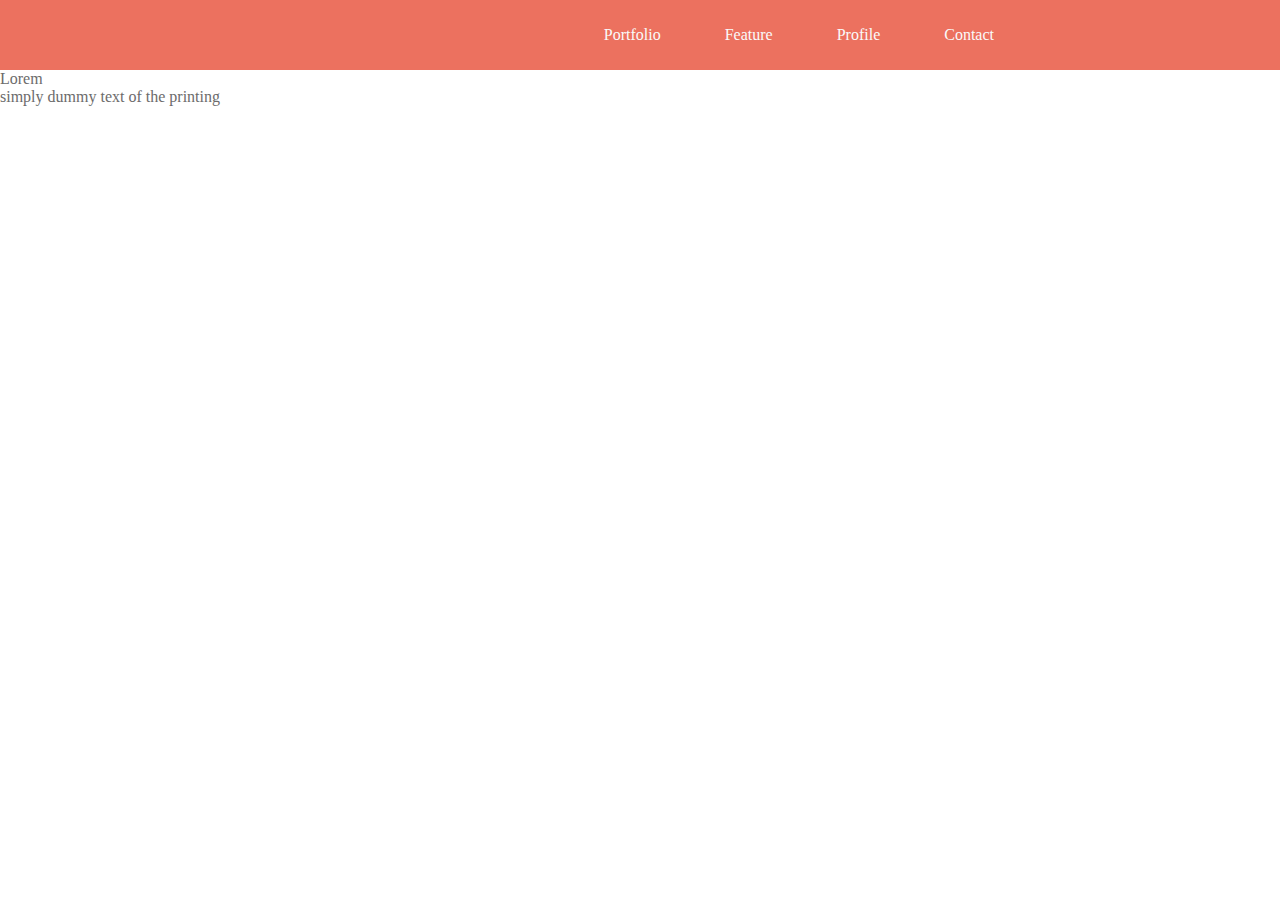
==== caravan/1-10/index.html @ 633da9b0 "[start] 1-10" ====
<!DOCTYPE html>
<html lang="ja">
<head>
	<meta charset="utf-8">
	<link rel="stylesheet" href="style.css">
	<title>10章</title>
</head>
<body>
	<header>
		<nav class="navigation">
			<ul class="navi-list">
				<li class="list-item">Portfolio</li>
				<li class="list-item">Feature</li>
				<li class="list-item">Profile</li>
				<li class="list-item">Contact</li>
			</ul>
		</nav>

	<div class="main-visual">
		<div class="main-visual-content">
			<p class="main-visual-title">Lorem</p>
			<p class="main-visual-text">simply dummy text of the printing</p>
		</div>
	</div>
	</header>

</body>
</html>
---- caravan/1-10/style.css ----
* {
	margin: 0;
	padding: 0;
	box-sizing: border-box;
	color: #6c6b6b;
}

header {
	width: 100%;
	height: 70px;
	background-color: #EC715F;
}

.navigation {
	width: 1024px;
}

.navi-list {
	text-align: right;
}

.list-item-img {
position; relative;
}

.list-item {
	display: inline-block;
	font-size: 16px;
	color: #FAFAFA;
	margin: auto 30px;
	line-height: 70px;
}
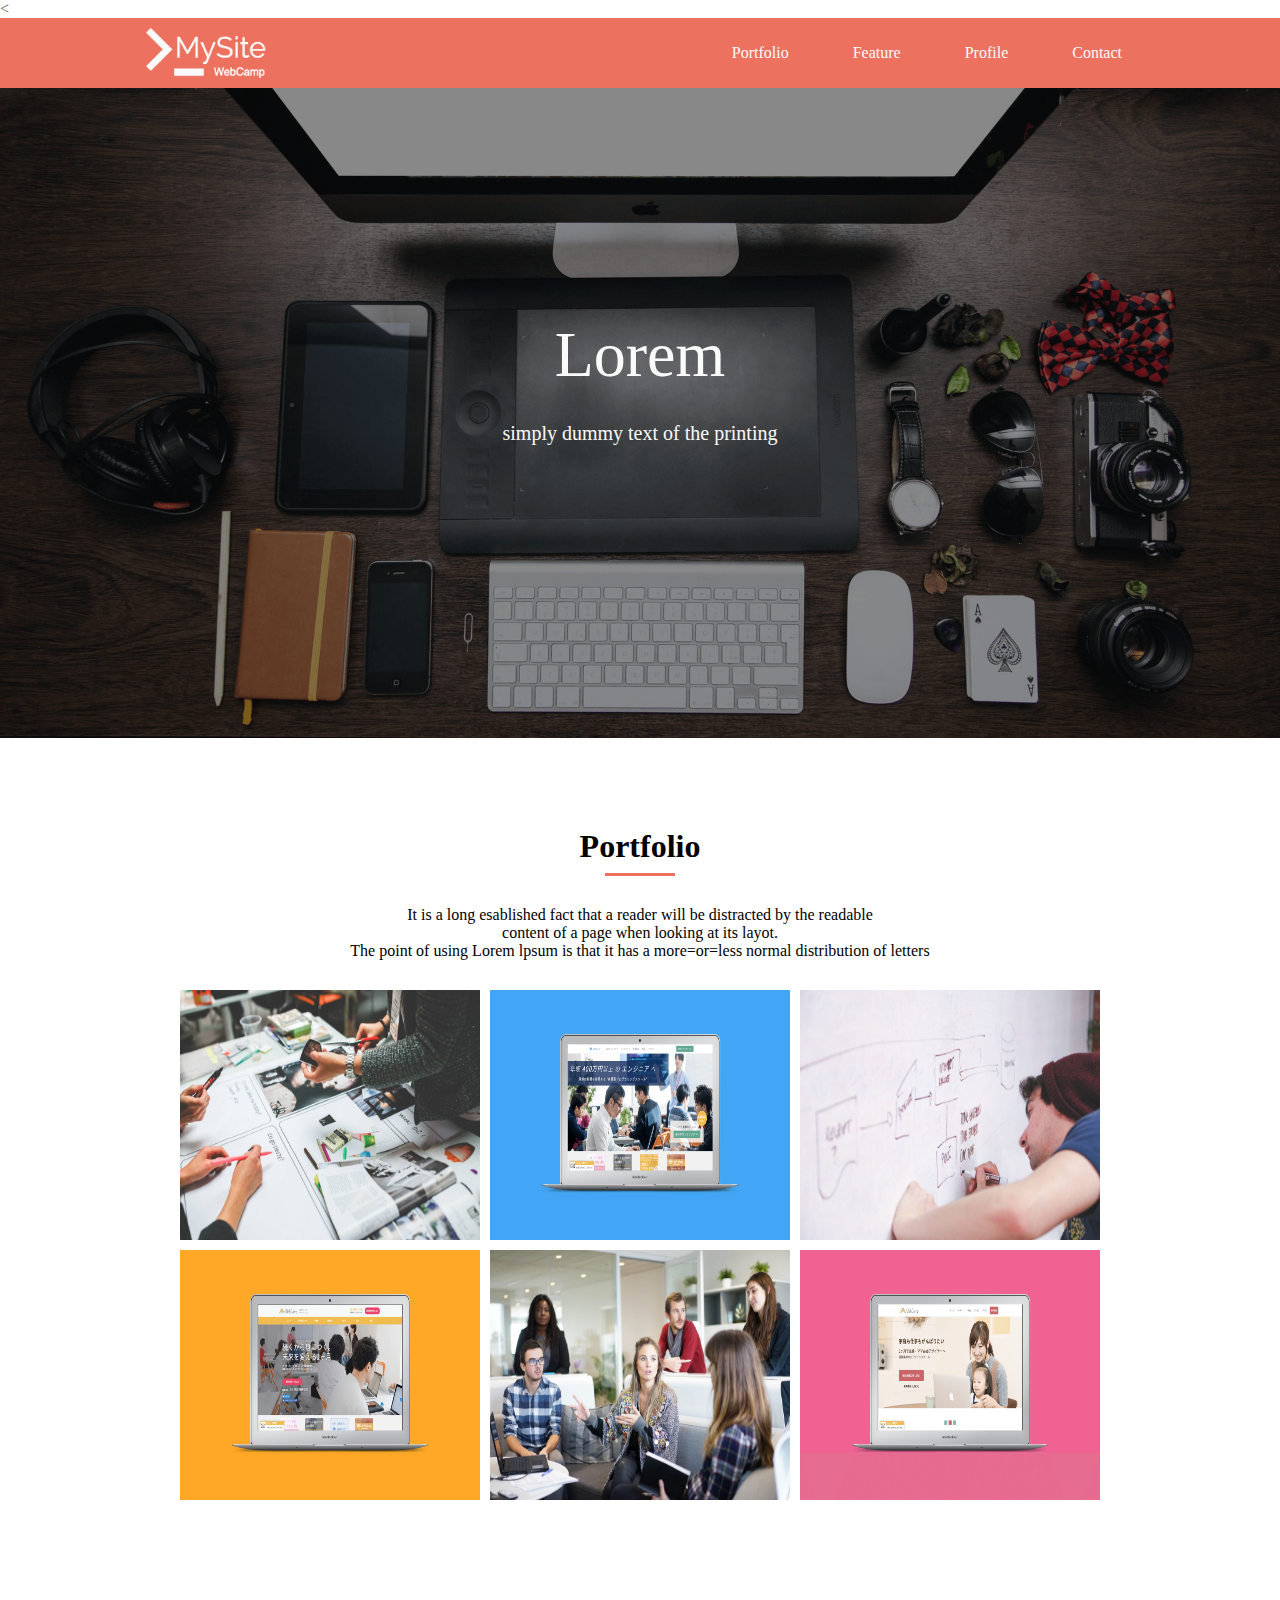
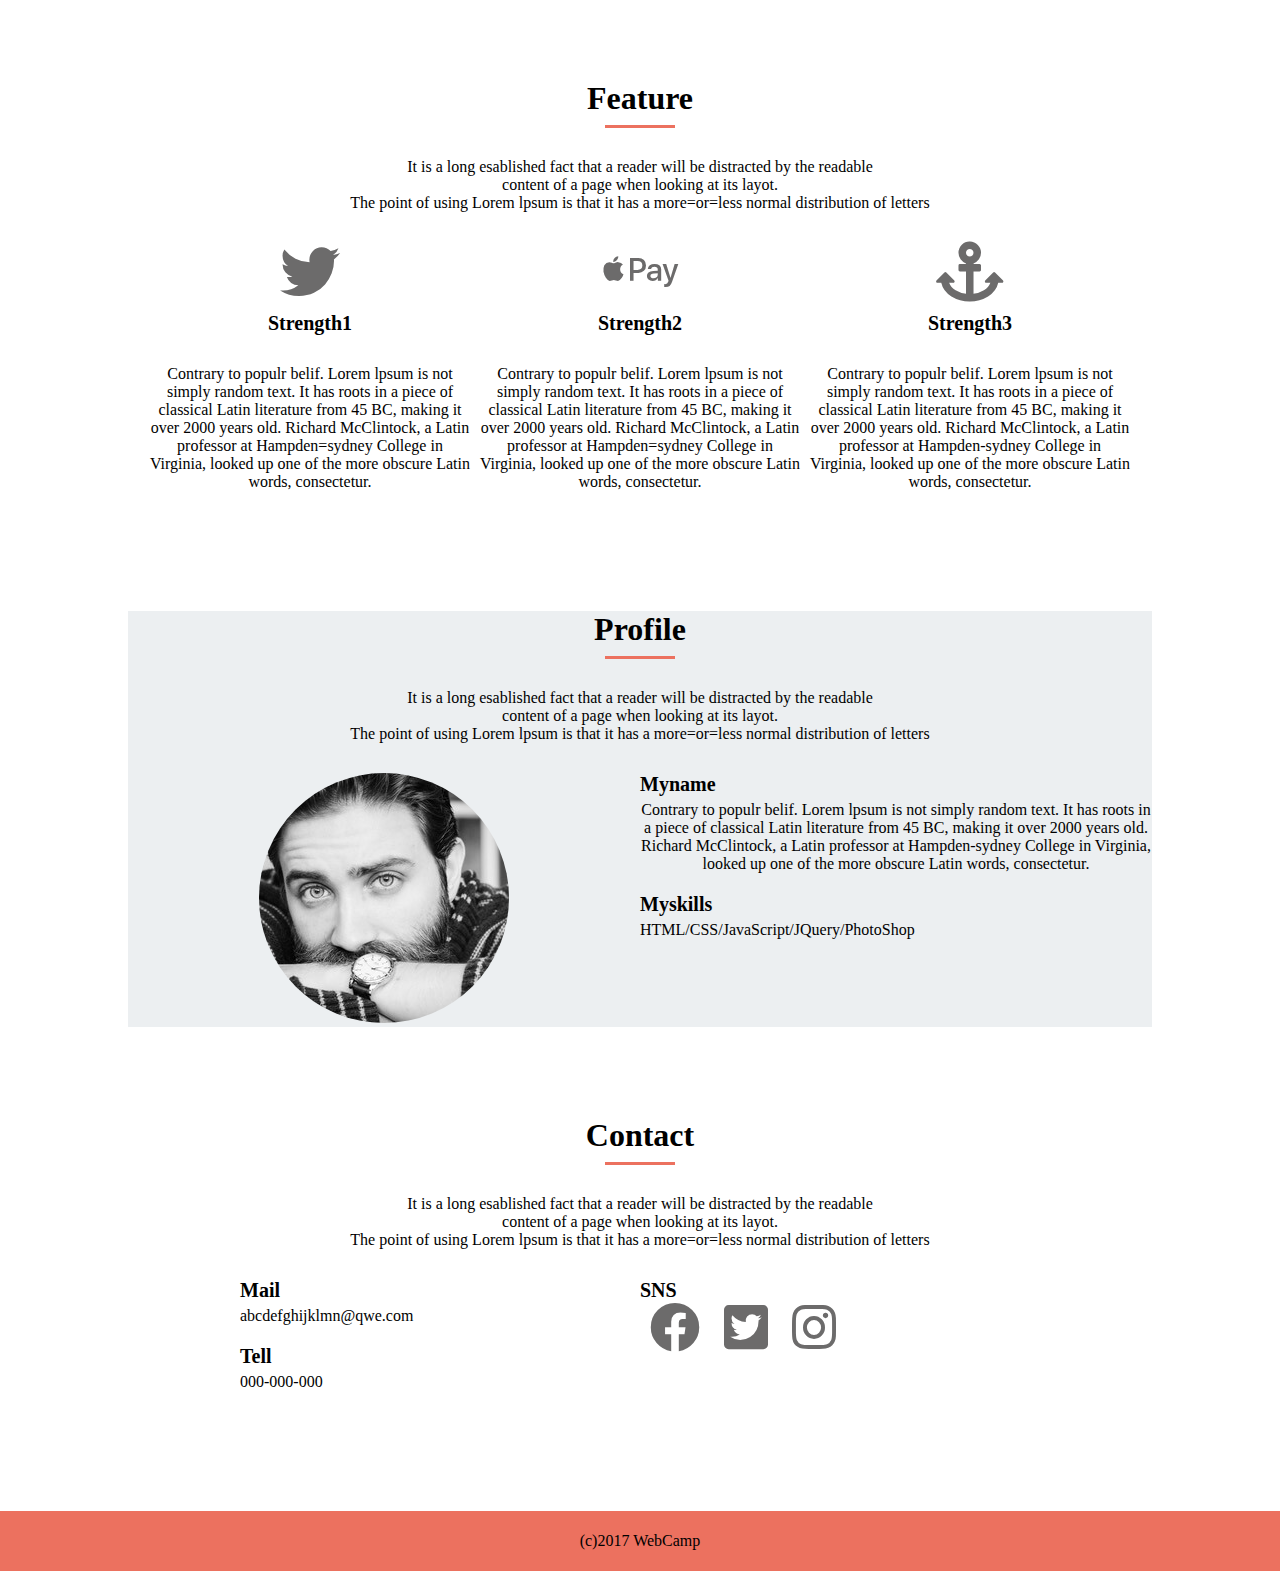
==== commit 4289cc80: "[finfish] 1-10" ====
--- a/caravan/1-10/index.html
+++ b/caravan/1-10/index.html
@@ -2,19 +2,30 @@
 <html lang="ja">
 <head>
 	<meta charset="utf-8">
+	<<meta name="viewport" content="width=device-width, initial-scale=1.0">
+	<link rel="stylesheet" href="https://use.fontawesome.com/releases/v5.0.13/css/all.css">
 	<link rel="stylesheet" href="style.css">
 	<title>10章</title>
 </head>
 <body>
 	<header>
 		<nav class="navigation">
+				<img src="img/logo.png">
+
 			<ul class="navi-list">
 				<li class="list-item">Portfolio</li>
 				<li class="list-item">Feature</li>
 				<li class="list-item">Profile</li>
 				<li class="list-item">Contact</li>
 			</ul>
+
+			<div class="hum">
+				<div class="hum-item"></div>
+				<div class="hum-item"></div>
+				<div class="hum-item"></div>
+			</div>
 		</nav>
+	</header>
 
 	<div class="main-visual">
 		<div class="main-visual-content">
@@ -22,7 +33,99 @@
 			<p class="main-visual-text">simply dummy text of the printing</p>
 		</div>
 	</div>
-	</header>
+
+	<section class="pf">
+		<div class="pf-box">
+		 <h2 class="pf-headline">Portfolio</h2>
+		 <div class="border-bottom"></div>
+		  <p class="pf-text">It is a long esablished fact that a reader will be distracted by the readable<br> 	
+			content of a page when looking at its layot.<br>
+			The point of using Lorem lpsum is that it has a more=or=less normal distribution of letters</p>
+			<div class="clearfix">
+				<img class="odd pf-img" src="img/sketch.jpg">
+				<img class="even pf-img color" src="img/websuku.png">
+				<img class="odd pf-img" src="img/write.jpg">
+				<img class="even pf-img color" src="img/webcamp.png">
+				<img class="odd pf-img" src="img/talk.jpg">
+				<img class="even pf-img color" src="img/webcamp-mother.png">
+			</div>
+		</div>
+
+	</section>
+
+	<secton>
+		<div class="feature">
+		<h2 class="f-hedline">Feature</h2>
+		 <div class="border-bottom"></div>
+		<p class="f-text">It is a long esablished fact that a reader will be distracted by the readable<br>
+			content of a page when looking at its layot.<br>
+			The point of using Lorem lpsum is that it has a more=or=less normal distribution of letters</p>
+			<div class="clearfix">
+		<div class="strength">
+			<i class="fab fa-twitter big"></i>
+			<h3 class="s-headline">Strength1</h3>
+			<p class="s-text">Contrary to populr belif. Lorem lpsum is not simply random text. It has roots in a piece of classical Latin literature from 45 BC, making it over 2000 years old. Richard McClintock, a Latin professor at Hampden=sydney College in Virginia, looked up one of the more obscure Latin words, consectetur.</p>
+		</div>
+		<div class="strength">
+			<i class="fab fa-apple-pay big"></i>
+			<h3 class="s-headline">Strength2</h3>
+			<p class="s-text">Contrary to populr belif. Lorem lpsum is not simply random text. It has roots in a piece of classical Latin literature from 45 BC, making it over 2000 years old. Richard McClintock, a Latin professor at Hampden=sydney College in Virginia, looked up one of the more obscure Latin words, consectetur.</p>
+		</div>
+		<div class="strength">
+			<i class="fas fa-anchor big"></i>
+			<h3 class="s-headline">Strength3</h3>
+			<p class="s-text">Contrary to populr belif. Lorem lpsum is not simply random text. It has roots in a piece of classical Latin literature from 45 BC, making it over 2000 years old. Richard McClintock, a Latin professor at Hampden-sydney College in Virginia, looked up one of the more obscure Latin words, consectetur.</p>
+		</div>
+			</div>
+		</div>
+	</secton>
+
+	<section>
+		<div class="profile">
+			<h2 class="p-headline">Profile</h2>
+			 <div class="border-bottom"></div>
+				<p class="p-text">It is a long esablished fact that a reader will be distracted by the readable<br>
+			content of a page when looking at its layot.<br>
+			The point of using Lorem lpsum is that it has a more=or=less normal distribution of letters</p>
+				<div class="p-main clearfix">
+					<div class="p-main-img"><img class="p-img" src="img/my-icon.jpg"></div>
+
+					<div class="p-main-content">
+						<h3 class="s-myname">Myname</h3>
+						<p class="p-main-text">Contrary to populr belif. Lorem lpsum is not simply random text. It has roots in a piece of classical Latin literature from 45 BC, making it over 2000 years old. Richard McClintock, a Latin professor at Hampden-sydney College in Virginia, looked up one of the more obscure Latin words, consectetur.</p>
+						<h3 class="s-myskills">Myskills</h3>
+						<p class="p-main-text2">HTML/CSS/JavaScript/JQuery/PhotoShop</p>
+					</div>
+				</div>
+		</div>
+	</section>
+
+	<section>
+		<div class="contact">
+			<h2 class="c-headline">Contact</h2>
+			 <div class="border-bottom"></div>
+				<p class="p-text">It is a long esablished fact that a reader will be distracted by the readable<br>
+			content of a page when looking at its layot.<br>
+			The point of using Lorem lpsum is that it has a more=or=less normal distribution of letters</p>
+			<div class="clearfix">
+			<div class="contact-left">
+				<h3 class="mail">Mail</h3>
+				<p class="mail-address">abcdefghijklmn@qwe.com</p>
+				<h3 class="tell">Tell</h3>
+				<p class="phone-number">000-000-000</p>
+			</div>
+			<div class="contact-right">
+				<h3 class="SNS">SNS</h3>
+					<i class="fab fa-facebook contact-size"></i>
+					<i class="fab fa-twitter-square contact-size"></i>
+					<i class="fab fa-instagram contact-size"></i>
+			</div>
+
+		</section>
+
+	<footer>
+		<p class="footer-text">(c)2017 WebCamp</p>
+	</footer>
 
 </body>
 </html>--- a/caravan/1-10/style.css
+++ b/caravan/1-10/style.css
@@ -5,6 +5,12 @@
 	color: #6c6b6b;
 }
 
+.clearfix::after {
+	content:"";
+	display: block;
+	clear: both;
+}
+
 header {
 	width: 100%;
 	height: 70px;
@@ -13,14 +19,16 @@
 
 .navigation {
 	width: 1024px;
+	margin: 0 auto;
 }
 
 .navi-list {
-	text-align: right;
-}
-
-.list-item-img {
-position; relative;
+	float: right;
+}
+
+
+nav img{
+	height: 70px;
 }
 
 .list-item {
@@ -31,3 +39,393 @@
 	line-height: 70px;
 }
 
+
+.main-visual {
+	height: 650px;
+	background-image: url(img/mv.png);
+	background-position: bottom;
+	background-size: cover;
+}
+
+.main-visual-content {
+	width: 400px;
+	height: 200px;
+	padding-top: 200px;
+	margin: 0 auto;
+	text-align: center;
+}
+
+.main-visual-title {
+	font-size: 64px;
+	margin-bottom: 10px;
+	color: #FAFAFA;
+}
+
+.main-visual-text {
+	font-size: 20px;
+	color: #FAFAFA;
+}
+
+.pf {
+	height: 900px
+	background-color: #ECEFF1;
+}
+
+.pf-box {
+width: 920px;
+/*height: 900px;*/
+margin: 0 auto;
+padding-bottom: 80px;
+}
+
+
+ h2 {
+	font-size: 32px;
+	padding-bottom: 8px;
+	margin-top: 90px;
+	position: relative;
+	color: #000000;
+	text-align: center;
+}
+
+.border-bottom {
+	width: 70px;
+	height: 3px;
+	background-color: #EC715F;
+	margin: 0 auto;
+}
+
+h3 {
+	font-size: 20px;
+	color: #000000;
+}
+
+p {
+	font-size: 16px;
+	color: #000000;
+	text-align: center;
+	margin: 30px 0;
+}
+
+.pf-img {
+	float: left;
+	width: 300px;
+	height: 250px;
+	margin-right: 10px;
+	margin-bottom: 10px;
+}
+
+
+.pf-img:nth-child(3n) {
+	margin-right: 0;
+}
+
+.pf-img:last-child(-n+3) {
+	margin-bottom: 90px;
+}
+
+.feature {
+	width: 980px;
+	padding: 90px auto;
+	margin: 0 auto 90px;
+}
+
+.f-headline {
+	font-size: 32px;
+	color: #000000;
+	text-align: center;
+	position: relative;
+	margin: 0 auto;
+	padding: 8px;
+}
+
+.f-text {
+	font-size: 16px;
+	color: #000000;
+	text-align: center;
+	margin: 30px auto;
+}
+
+.strength:nth-child(2) {
+	margin: 0 10px;
+}
+
+.strength {
+	float: left;
+	width: 320px;
+	text-align: center;
+
+}
+
+.big {
+	font-size: 60px;
+	margin: 0 auto;
+}
+
+.s-headline {
+	font-size: 20px;
+	color: #000000;
+	margin: 10px 0 10px;
+	text-align: center;
+}
+
+.s-text {
+	font-size: 16px;
+	color: #000000;
+}
+
+.profile {
+	width: 1024px;
+	background-color: #ECEFF1;
+	padding: 90px auto;
+	margin: 0 auto 90px;
+}
+
+.p-main-img {
+	float: left;
+	width: 512px;
+	text-align: center;
+}
+
+.p-img {
+	width: 250px;
+	height: 250px;
+	border-radius: 100%;
+}
+
+
+.p-main-content {
+	float: left;
+	width: 512px;
+	height: auto;
+}
+
+.p-main-text {
+	margin: 5px 0 20px;
+}
+
+.p-main-text2 {
+	margin-top: 5px;
+	text-align: left;
+}
+
+.contact {
+	width: 800px;
+	padding: 90px auto;
+	margin: 0 auto 90px;
+}
+
+.contact-left {
+	float: left;
+	width: 400px;
+}
+
+.mail-address {
+	margin: 5px 0 20px;
+	text-align: left;
+}
+
+.phone-number {
+	margin-top: 5px;
+	text-align: left;
+}
+
+.contact-right {
+	float: left;
+	width: 400px;
+}
+
+.contact-size {
+	font-size: 50px;
+	margin: 0 10px;
+}
+
+footer {
+	height: 60px;
+	background-color: #EC715F;
+}
+
+.footer-text {
+	font-size: 16px
+	color: #FAFAFA;
+	line-height: 60px;
+}
+
+@media screen and (max-width:768px) {
+
+	header {
+	width: 90%;
+	height: 50px;
+	margin: 0 5%;
+	background-color: #EC715F;
+	}
+
+	.hum {
+		float: right;
+		width: 45px;
+		height: 45px;
+		background-color: ;
+	}
+
+	.hum-item {
+		float: right;
+		width: 40px;
+		height: 1px;
+		color: black;
+	}
+
+	.list-item {
+		display: none;
+	}
+
+	.main-visual {
+		width: 90%;
+	height: 650px;
+	margin-left: 5%;
+	margin-right: 5%;
+	background-image: url(img/mv.png);
+	background-position: bottom;
+	background-size: cover;
+	}
+
+.main-visual-title {
+	font-size: 40px;
+	margin-bottom: 10px;
+	color: #FAFAFA;
+}
+
+.main-visual-text {
+	font-size: 18px;
+	color: #FAFAFA;
+}
+
+.pf {
+	height: 90%;
+	background-color: #ECEFF1;
+	text-align: center;
+	margin-left: 5%;
+	margin-right: 5%;
+}
+
+.pf-box {
+width: 90%;
+/*height: 900px;*/
+margin: 0 auto;
+padding-bottom: 80px;
+}
+
+.pf-img:nth-child(even) {
+	float: none;
+	width: 300px;
+	height: 250px;
+	margin: 0 auto;
+	margin-bottom: 10px;
+}
+
+.odd {
+	display: none;
+}
+
+
+.pf-img color {
+	float: none;
+
+}
+
+
+.feature {
+	width: 90%;
+	padding: 90px auto;
+	margin: 0 auto 90px;
+}
+
+.strength {
+	float: none;
+	width: 320px;
+	text-align: center;
+	margin: 0 auto;
+
+}
+
+.strength:nth-child(2) {
+	margin: 0 auto;
+}
+
+.profile {
+	width: 90%;
+	background-color: #ECEFF1;
+	padding: 90px auto;
+	margin: 0 auto 90px;
+}
+
+.p-main-img {
+	float: none;
+	width: 90%;
+	text-align: center;
+}
+
+.p-img {
+	width: 250px;
+	height: 250px;
+	border-radius: 100%;
+}
+
+
+.p-main-content {
+	float: none;
+	width: 90%;
+	height: auto;
+	text-align: center;
+}
+
+.p-main-text {
+	margin: 5px 0 20px;
+}
+
+.p-main-text2 {
+	margin-top: 5px;
+	margin-bottom: 90px;
+	text-align: center;
+}
+
+.contact {
+	width: 90%;
+	padding: 90px auto;
+	margin: 0 auto 90px;
+}
+
+.contact-left {
+	float: none;
+	width: 90%;
+	text-align: center;
+}
+
+.mail-address {
+	margin: 5px 0 20px;
+	text-align: center;
+}
+
+.phone-number {
+	margin-top: 5px;
+	text-align: center;
+}
+
+.contact-right {
+	float: none;
+	width: 90%;
+	text-align: center;
+}
+
+.contact-size {
+	font-size: 50px;
+	margin: 0 10px;
+	text-align: center;
+}
+
+footer {
+	height: 60px;
+	margin: 0 5%;
+	background-color: #EC715F;
+}
+
+}